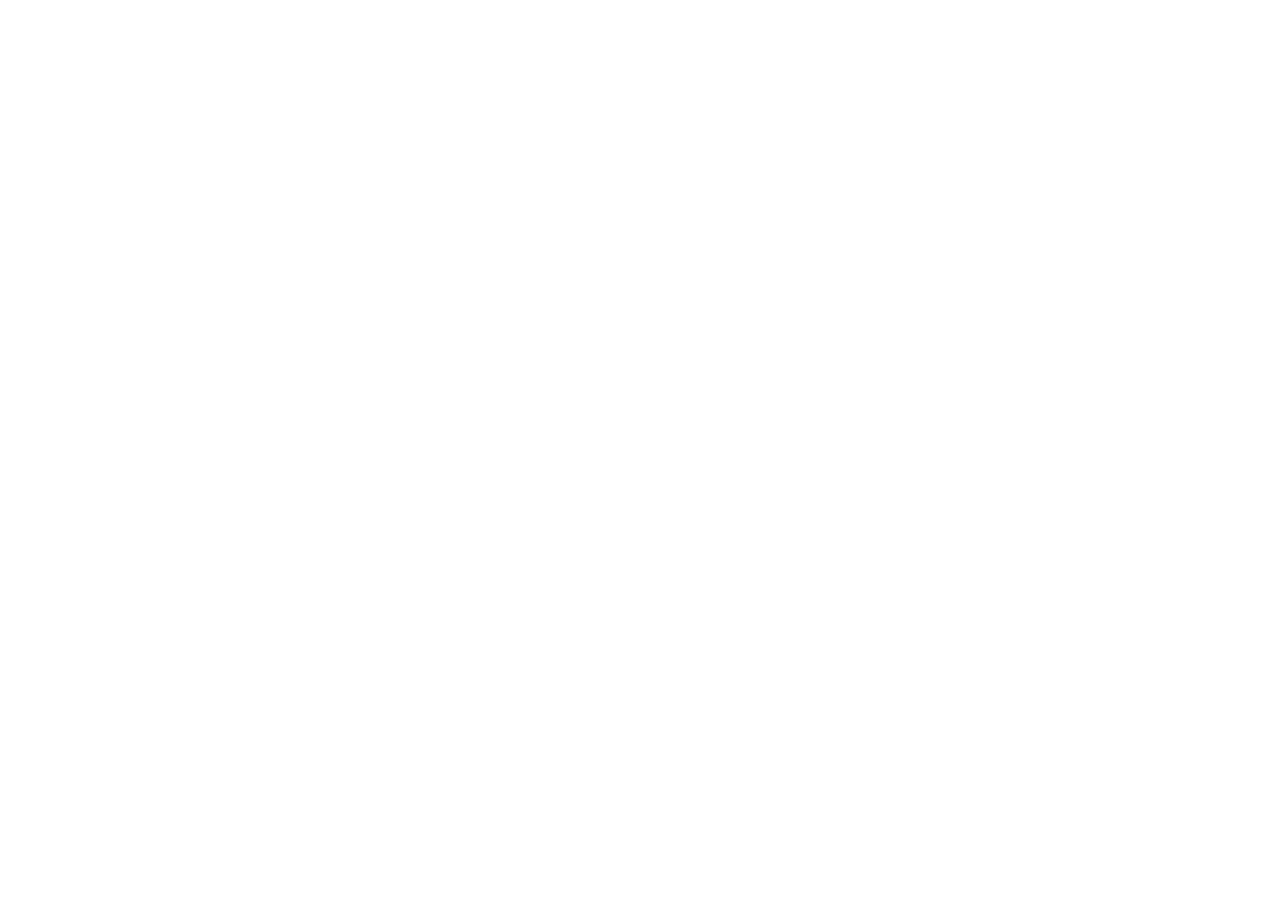
==== Day2/index.html @ 3be41db9 "Day1 , Day2 file added" ====
<!DOCTYPE html>
<html lang="en">
<head>
    <meta charset="UTF-8">
    <meta name="viewport" content="width=device-width, initial-scale=1.0">
    <title>To DO App</title>
</head>
<body>
    <div class="container">

    </div>
</body>
</html>
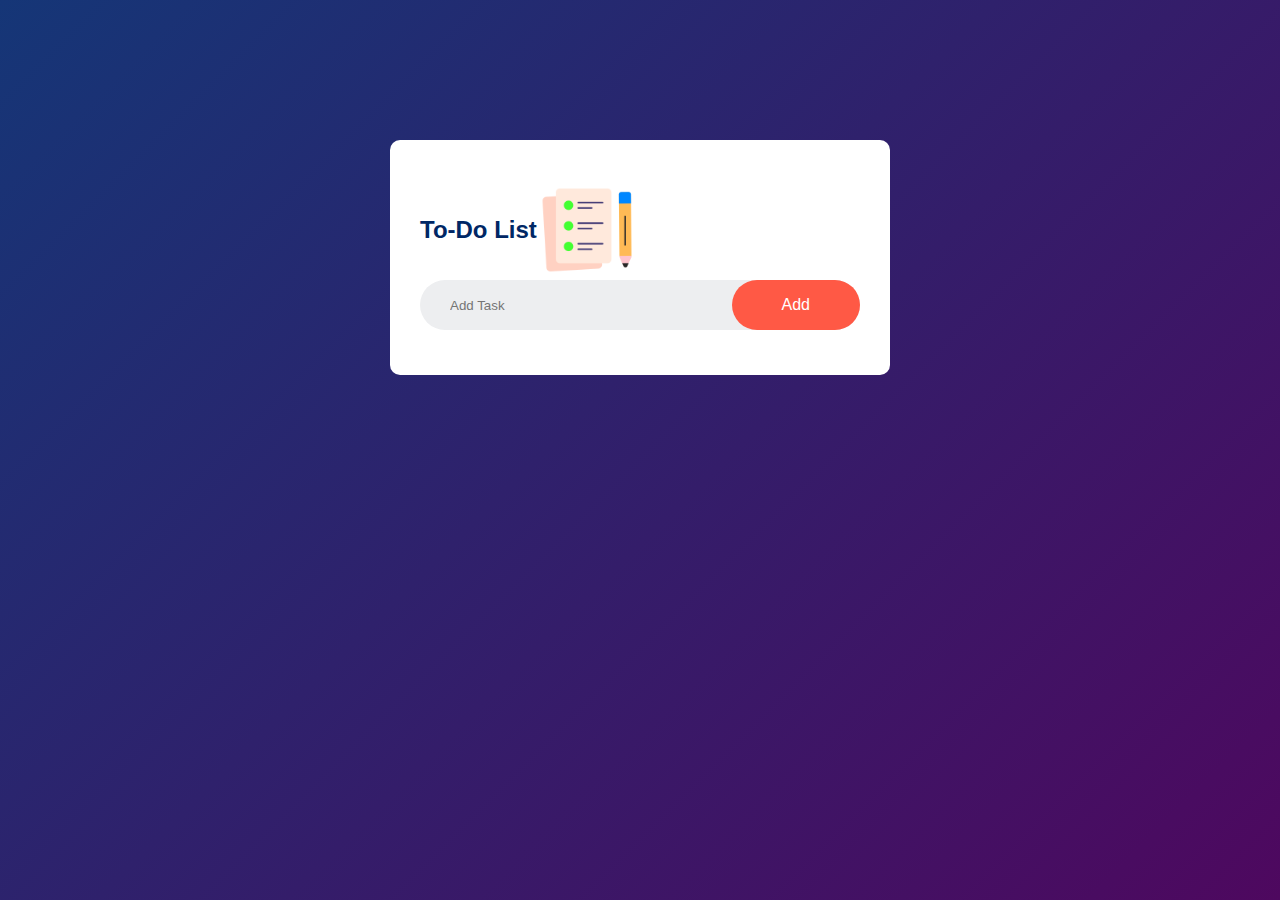
==== commit cf973c1d: "all files apdate" ====
--- a/Day2/index.html
+++ b/Day2/index.html
@@ -1,13 +1,33 @@
 <!DOCTYPE html>
 <html lang="en">
+
 <head>
     <meta charset="UTF-8">
     <meta name="viewport" content="width=device-width, initial-scale=1.0">
-    <title>To DO App</title>
+    <title>To DO List App</title>
+    <link rel="stylesheet" href="style.css">
 </head>
+
 <body>
     <div class="container">
+        <div class="todoApp">
+            <h2>To-Do List <img src="./images/icon.png" alt=""></h2>
+            <div class="row">
+                <input type="text" id="inputBox" placeholder="Add Task">
+                <button class="btn" onclick="addTask()">Add </button>
+            </div>
+
+            <!-- Task -->
+             <ul class="list-container">
+                <!-- <li>Task 1</li>
+                <li>Task 2</li>
+                <li>Task 3</li> -->
+             </ul>
+        </div>
 
     </div>
+   
+    <script src="script.js"></script>
 </body>
+
 </html>--- a/Day2/style.css
+++ b/Day2/style.css
@@ -0,0 +1,129 @@
+ *{
+    margin: 0;
+    padding: 0;
+    font-family: 'Popins',sans-serif;
+    box-sizing: border-box;
+} 
+.container{
+    width: 100%;
+    min-height: 100vh;
+    background: linear-gradient(135deg,#153677,#4e085f);
+    padding: 40px;
+}
+.todoApp{
+    width: 100%;
+    max-width: 500px;
+    background-color: white;
+    margin: 100px auto 20px;
+    padding: 40px 30px 20px;
+    border-radius: 10px;
+}
+
+.todoApp h2{
+   color: #002765;
+   display: flex;
+   align-items: center;
+}
+.row{
+    display: flex;
+    justify-content: space-between;
+    align-items: center;
+    background-color: #edeef0;
+    border-radius: 30px;
+    padding-left: 20px;
+    margin-bottom: 25px;
+}
+#inputBox{
+    border: none;
+    outline: none;
+    background: transparent;
+    flex: 1;
+    padding: 10px;
+    font-weight: 14px;
+
+}
+button{
+    border: none;
+    outline: none;
+    padding: 16px 50px;
+    background-color: #ff5945;
+    color: white;
+    font-size: 16px;
+    cursor: pointer;
+    border-radius: 40px;
+    max-width: 100%;
+
+
+}
+ul li{
+    list-style: none;
+    font-size: 17px;
+    padding: 12px 8px 12px 50px;
+    user-select: none;
+    cursor: pointer;
+    position: relative;
+
+}
+ul li::before{
+content: '';
+position: absolute;
+width: 28px;
+height: 28px;
+border-radius: 50%;
+background-image: url(./images/unchecked.png);
+background-size: cover;
+background-position: center;
+top: 12px;
+left: 8px;
+}
+
+ul li.checked{
+    color: #555;
+    text-decoration: line-through;
+}
+ul li.checked::before{
+background-image: url(./images/checked.png);
+}
+ul li span{
+    position: absolute;
+    right: 0;
+    top: 5px;
+   width: 40px;
+   height: 40px;
+  font-size: 22px;
+   color: #555;
+   line-height: 40px;
+   text-align: center;
+   
+}
+ul li span:hover{
+    cursor: pointer;
+    background-color: #edeef0;
+    border-radius: 50%;
+}
+@media(max-width:450px)
+{
+   
+    .row{
+        width: 90%;
+        margin-left: -10px;
+    }
+    .btn{
+        padding: 10px 30px;
+        width: 50%;
+        margin-left: -10px;
+    }
+}
+
+@media (max-width:720px) {
+    .todoApp{
+        max-width: 80%;
+       margin-right: 100px;
+
+    }
+    .todoApp h2{
+        color: #002765;
+        display: flex;
+        justify-content: space-between;
+     }
+}